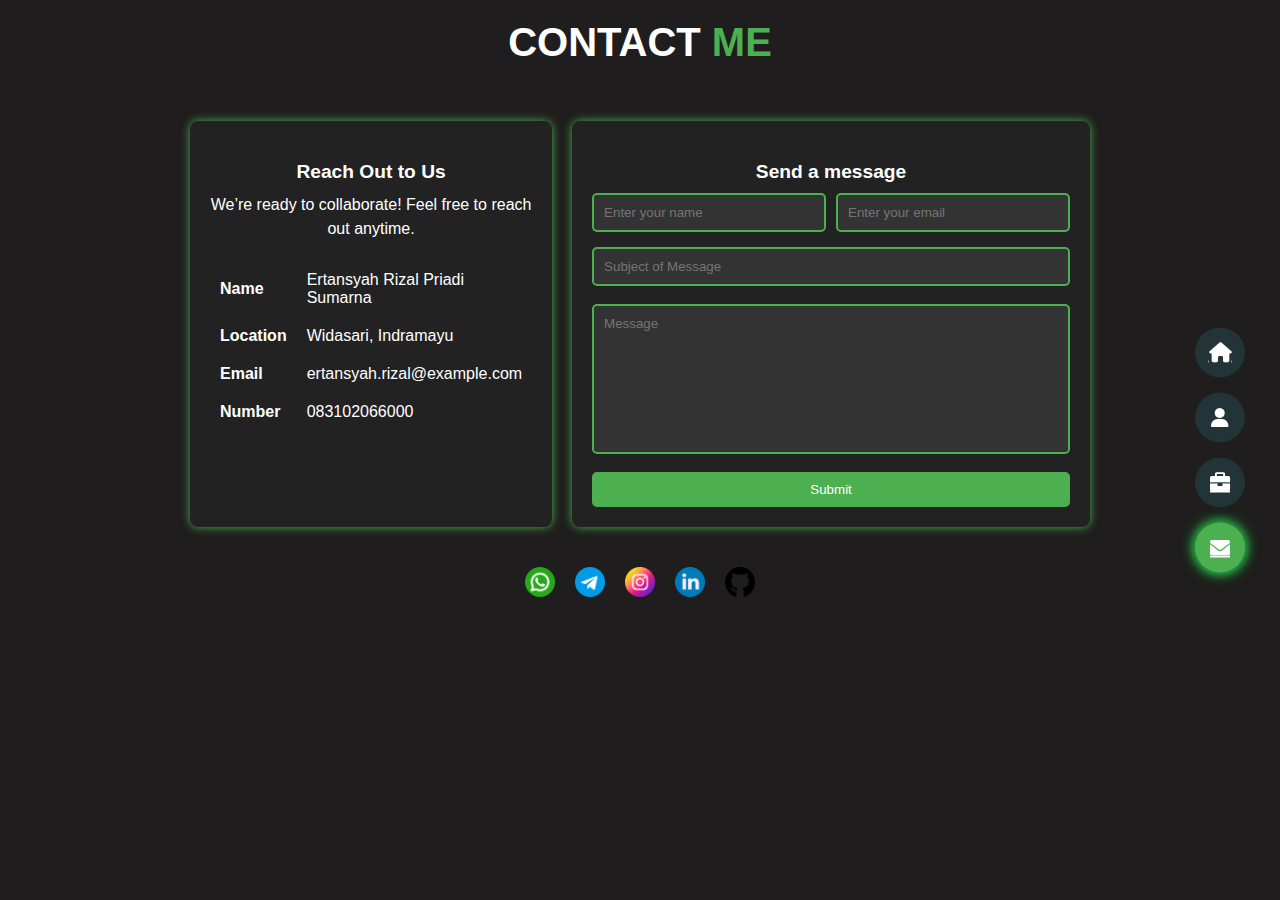
==== contact.html @ 08360b99 "Add files via upload" ====
<!DOCTYPE html>
<html lang="en">

<head>
    <meta charset="UTF-8">
    <meta name="viewport" content="width=device-width, initial-scale=1.0">
    <title>Contact Me</title>
    <!-- Link ke Font Awesome CDN -->
    <link rel="stylesheet" href="https://cdnjs.cloudflare.com/ajax/libs/font-awesome/6.0.0-beta3/css/all.min.css">
    <link rel="stylesheet" href="assets/styles/contact.css">
</head>

<body>

    <!-- Sidebar -->
    <div class="sidebar">
        <a href="index.html" class="icon" id="home-icon"><i class="fas fa-home"></i></a>
        <a href="about.html" class="icon" id="about-icon"><i class="fas fa-user"></i></a>
        <a href="portfolio.html" class="icon" id="portfolio-icon"><i class="fas fa-briefcase"></i></a>
        <a href="contact.html" class="icon" id="contact-icon"><i class="fas fa-envelope"></i></a>
    </div>
    <div class="container">
        <header>
            <h1>CONTACT <span class="highlight">ME</span></h1>
        </header>
        <br><br>
        <div class="content">
            <section class="contact-info">
                <div class="contact-text">
                    <h2>Reach Out to Us</h2>
                    <p>We’re ready to collaborate! Feel free to reach out anytime.</p>
                </div>

                <div class="info-table">
                    <div class="info-row">
                        <div class="info-cell icon"> <strong>Name</strong></div>
                        <div class="info-cell">Ertansyah Rizal Priadi Sumarna</div>
                    </div>
                    <div class="info-row">
                        <div class="info-cell icon"> <strong>Location</strong></div>
                        <div class="info-cell">Widasari, Indramayu</div>
                    </div>
                    <div class="info-row">
                        <div class="info-cell icon"> <strong>Email</strong></div>
                        <div class="info-cell">ertansyah.rizal@example.com</div>
                    </div>
                    <div class="info-row">
                        <div class="info-cell icon"><strong>Number</strong></div>
                        <div class="info-cell">083102066000</div>
                    </div>
                </div>

            </section>

            <section class="contact-form">
                <h2 class="contact-text">Send a message</h2>
                <form action="submit.php" method="POST">
                    <div class="form-row">
                        <input type="text" name="name" placeholder="Enter your name" required>
                        <input type="email" name="email" placeholder="Enter your email" required>
                    </div>
                    <input type="text" name="subject" placeholder="Subject of Message" required>
                    <br>
                    <textarea name="message" placeholder="Message" required></textarea>
                    <br>
                    <button type="submit">Submit</button>
                </form>
            </section>
        </div>


    </div>
    <footer class="social-icons">
        <a href="https://api.whatsapp.com/send/?phone=%2B62083102066000&text&type=phone_number&app_absent=0" target="_blank"><img src="assets/img/whatsapp-icon.png" alt="WhatsApp" ></a>
        <a href="https://t.me/Ertansyah_rizal?text=Halo%2C%20saya%20ingin%20menghubungi%20Anda.
        " target="_blank"><img src="assets/img/telegram-icon.png" alt="Telegram"></a>
        <a href="https://www.instagram.com/ertansyah_/profilecard/?igsh=MTRjcWI1c3gyanliaQ==" target="_blank"><img src="assets/img/instagram-icon.png" alt="Instagram"></a>
        <a href="https://www.linkedin.com/in/ertansyah-rizal-priadi-sumarna-3545a0251/" target="_blank"><img src="assets/img/linkedin-icon.png" alt="LinkedIn"></a>
        <a href="https://github.com/ertansyah" target="_blank"><img src="assets/img/github.png" alt="Github"></a>
    </footer>
    <br><br>
    <script src="assets/js/contact.js"></script>
</body>

</html>
---- assets/styles/contact.css ----
* {
    margin: 0;
    padding: 0;
    box-sizing: border-box;
    font-family: Arial, sans-serif;
}

body {
    background-color: #1f1d1d;
    color: #fff;
}

.container {
    display: flex;
    flex-direction: column;
    align-items: center;
    padding: 20px;
}

header {
    text-align: center;
    margin-bottom: 20px;
}

h1 {
    font-size: 2.5rem;
    font-weight: bold;
}

.highlight {
    color: #4CAF50;
}

.content {
    display: grid;
    grid-template-columns: 1fr 2fr;
    gap: 20px;
    width: 100%;
    max-width: 900px;
}

/* Contact Info */
.info-table {
    display: table;
    width: 100%;
    max-width: 500px;
    margin: 0 auto;
    border-collapse: collapse;
    border-radius: 8px;
    padding: 10px;
}

.info-row {
    display: table-row;
}

.info-cell {
    display: table-cell;
    padding: 10px;
    vertical-align: middle;
    color: #fff;
}

.info-cell:not(.icon) {
    text-align: left;
}

.contact-text {
    text-align: center;
    margin: 20px auto;
    max-width: 600px;
    color: #fff;
}

.contact-text h2 {
    font-weight: bold;
    font-size: 24px;
    margin-bottom: 10px;
}

.contact-text p {
    font-size: 16px;
    line-height: 1.5;
}

/* Form Styling */
.contact-info {
    background-color: #222;
    padding: 20px;
    border-radius: 8px;
    box-shadow: 0 0 10px #4CAF50;
}

.contact-info h2 {
    font-size: 1.2rem;
    color: #fff;
    margin-bottom: 10px;
}

.contact-info p {
    margin: 10px 0;
    font-size: 1rem;
}

.icon {
    margin-right: 5px;
    color: #ffffff;
}

.contact-form {
    background-color: #222;
    padding: 20px;
    border-radius: 8px;
    box-shadow: 0 0 10px #4CAF50;
}

.contact-form h2 {
    font-size: 1.2rem;
    color: #fff;
    margin-bottom: 10px;
}

.contact-form form {
    display: flex;
    flex-direction: column;
}

.form-row {
    display: flex;
    gap: 10px;
    margin-bottom: 15px;
}

.form-row input,
.contact-form input,
.contact-form textarea {
    width: 100%;
    background-color: #333;
    border: 2px solid #4CAF50;
    padding: 10px;
    border-radius: 5px;
    color: white;
}

.contact-form textarea {
    height: 150px;
    resize: none;
}

.contact-form button {
    background-color: #4CAF50;
    color: white;
    padding: 10px;
    border: none;
    border-radius: 5px;
    cursor: pointer;
    transition: background-color 0.3s;
}

.contact-form button:hover {
    background-color: #28a745;
}

/* Sidebar */
.sidebar {
    position: fixed;
    top: 50%;
    right: 20px;
    transform: translateY(-50%);
    display: flex;
    flex-direction: column;
    gap: 15px;
    background-color: transparent;
    padding: 10px;
}

.sidebar .icon {
    background-color: #223438;
    border-radius: 50%;
    width: 50px;
    height: 50px;
    display: flex;
    align-items: center;
    justify-content: center;
    cursor: pointer;
    color: white;
    font-size: 20px;
}

/* Sidebar active icon */
.sidebar .active {
    background-color: #4CAF50;
    box-shadow: 0 0 8px #28a745, 0 0 12px #28a745, 0 0 16px #28a745;
}
.social-icons {
    margin-top: 20px;
    display: flex; /* Menyusun ikon secara horizontal */
    justify-content: center; /* Mengatur ikon agar berada di tengah */
}

.social-icons a {
    margin: 0 10px; /* Jarak antar ikon secara horizontal */
    display: inline-block; /* Mengubah menjadi inline-block agar berada di satu baris */
}

.social-icons img {
    width: 30px;
    height: 30px;
}

/* Media Queries for Responsiveness */
@media (max-width: 768px) {
    .content {
        grid-template-columns: 1fr; /* Stack content vertically */
    }

    .sidebar {
        position: fixed;
        bottom: 50; /* Sidebar berada di bawah layar */
        left: 0;
        top: 95%;
        width: 100%;
        flex-direction: row;
        justify-content: center;
        border-radius: 8%;
        gap: 70px; /* Mengatur jarak antar ikon */
        background-color: #333; /* Background saat sidebar di bawah */
        padding: 10px 0;
    }

    .sidebar .icon {
        width: 40px;
        height: 40px;
        font-size: 18px;
    }

    .contact-form button {
        width: 100%;
    }

    .contact-info,
    .contact-form {
        padding: 15px;
    }
}

@media (max-width: 480px) {
    .container {
        padding: 10px;
    }

    header h1 {
        font-size: 1.8rem;
    }

    .content {
        gap: 15px;
    }

    .contact-text h2 {
        font-size: 20px;
    }

    .contact-form input,
    .contact-form textarea {
        padding: 8px;
    }

    .sidebar {
        position: fixed;
        bottom: 50; /* Sidebar berada di bawah layar */
        left: 0;
        top: 95%;
        width: 100%;
        flex-direction: row;
        justify-content: center;
        border-radius: 8%;
        gap: 60px; /* Mengatur jarak antar ikon */
        background-color: #333; /* Background saat sidebar di bawah */
        padding: 10px 0;
    }

    .sidebar .icon {
        width: 40px;
        height: 40px;
        font-size: 18px;
    }
}
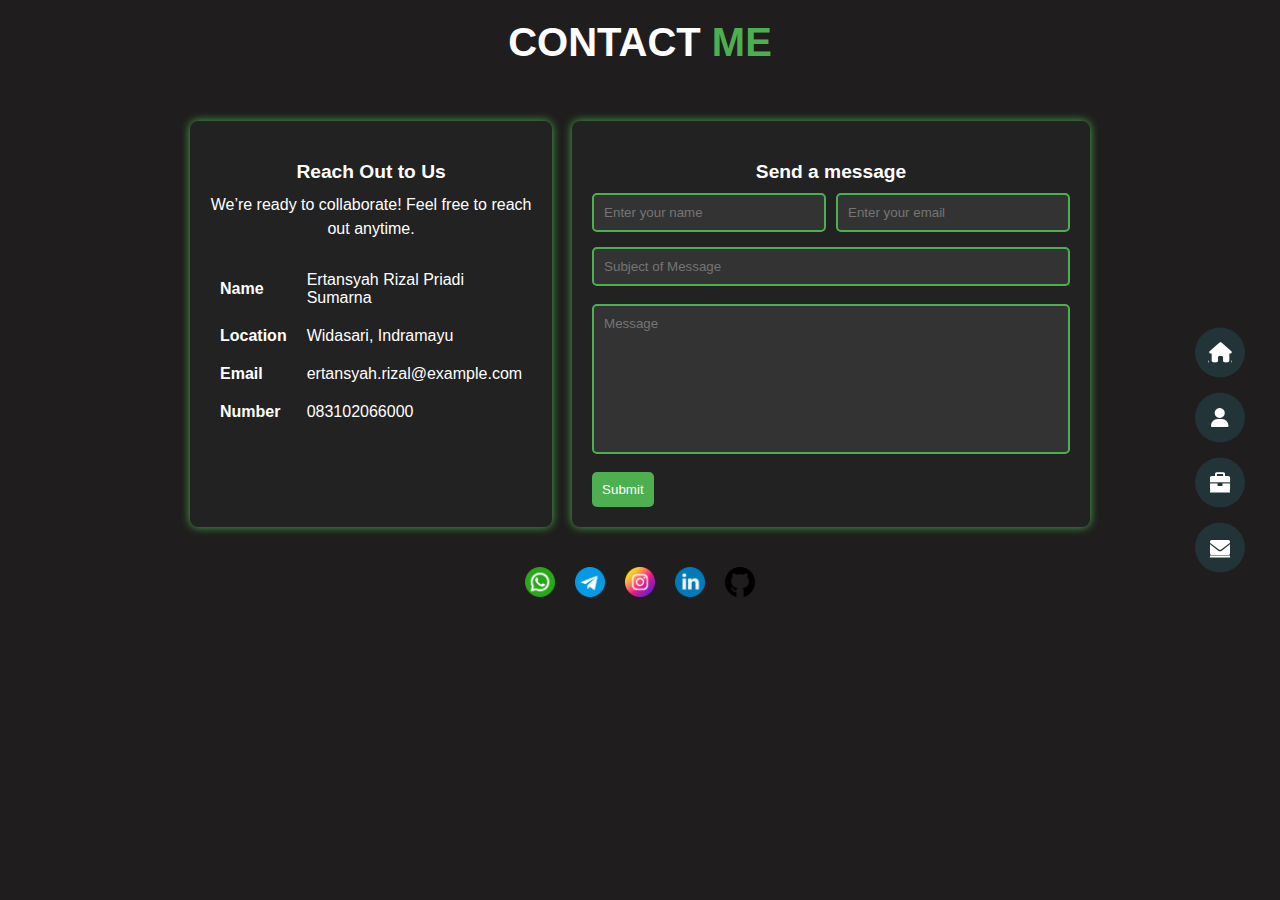
==== commit b6b65e2f: "Update contact.html" ====
--- a/contact.html
+++ b/contact.html
@@ -8,6 +8,7 @@
     <!-- Link ke Font Awesome CDN -->
     <link rel="stylesheet" href="https://cdnjs.cloudflare.com/ajax/libs/font-awesome/6.0.0-beta3/css/all.min.css">
     <link rel="stylesheet" href="assets/styles/contact.css">
+ 
 </head>
 
 <body>
@@ -19,6 +20,7 @@
         <a href="portfolio.html" class="icon" id="portfolio-icon"><i class="fas fa-briefcase"></i></a>
         <a href="contact.html" class="icon" id="contact-icon"><i class="fas fa-envelope"></i></a>
     </div>
+
     <div class="container">
         <header>
             <h1>CONTACT <span class="highlight">ME</span></h1>
@@ -49,12 +51,11 @@
                         <div class="info-cell">083102066000</div>
                     </div>
                 </div>
-
             </section>
 
             <section class="contact-form">
                 <h2 class="contact-text">Send a message</h2>
-                <form action="submit.php" method="POST">
+                <form id="contactForm" action="https://formspree.io/f/xyzywngn" method="POST" onsubmit="showLoading()">
                     <div class="form-row">
                         <input type="text" name="name" placeholder="Enter your name" required>
                         <input type="email" name="email" placeholder="Enter your email" required>
@@ -63,23 +64,26 @@
                     <br>
                     <textarea name="message" placeholder="Message" required></textarea>
                     <br>
-                    <button type="submit">Submit</button>
+                    <div class="submit-container">
+                        <button type="submit">Submit</button>
+                        <div id="loadingSpinner" class="spinner"></div>
+                    </div>
                 </form>
             </section>
         </div>
+    </div>
 
-
-    </div>
     <footer class="social-icons">
         <a href="https://api.whatsapp.com/send/?phone=%2B62083102066000&text&type=phone_number&app_absent=0" target="_blank"><img src="assets/img/whatsapp-icon.png" alt="WhatsApp" ></a>
-        <a href="https://t.me/Ertansyah_rizal?text=Halo%2C%20saya%20ingin%20menghubungi%20Anda.
-        " target="_blank"><img src="assets/img/telegram-icon.png" alt="Telegram"></a>
+        <a href="https://t.me/Ertansyah_rizal?text=Halo%2C%20saya%20ingin%20menghubungi%20Anda." target="_blank"><img src="assets/img/telegram-icon.png" alt="Telegram"></a>
         <a href="https://www.instagram.com/ertansyah_/profilecard/?igsh=MTRjcWI1c3gyanliaQ==" target="_blank"><img src="assets/img/instagram-icon.png" alt="Instagram"></a>
         <a href="https://www.linkedin.com/in/ertansyah-rizal-priadi-sumarna-3545a0251/" target="_blank"><img src="assets/img/linkedin-icon.png" alt="LinkedIn"></a>
         <a href="https://github.com/ertansyah" target="_blank"><img src="assets/img/github.png" alt="Github"></a>
     </footer>
+    
     <br><br>
     <script src="assets/js/contact.js"></script>
+
 </body>
 
 </html>
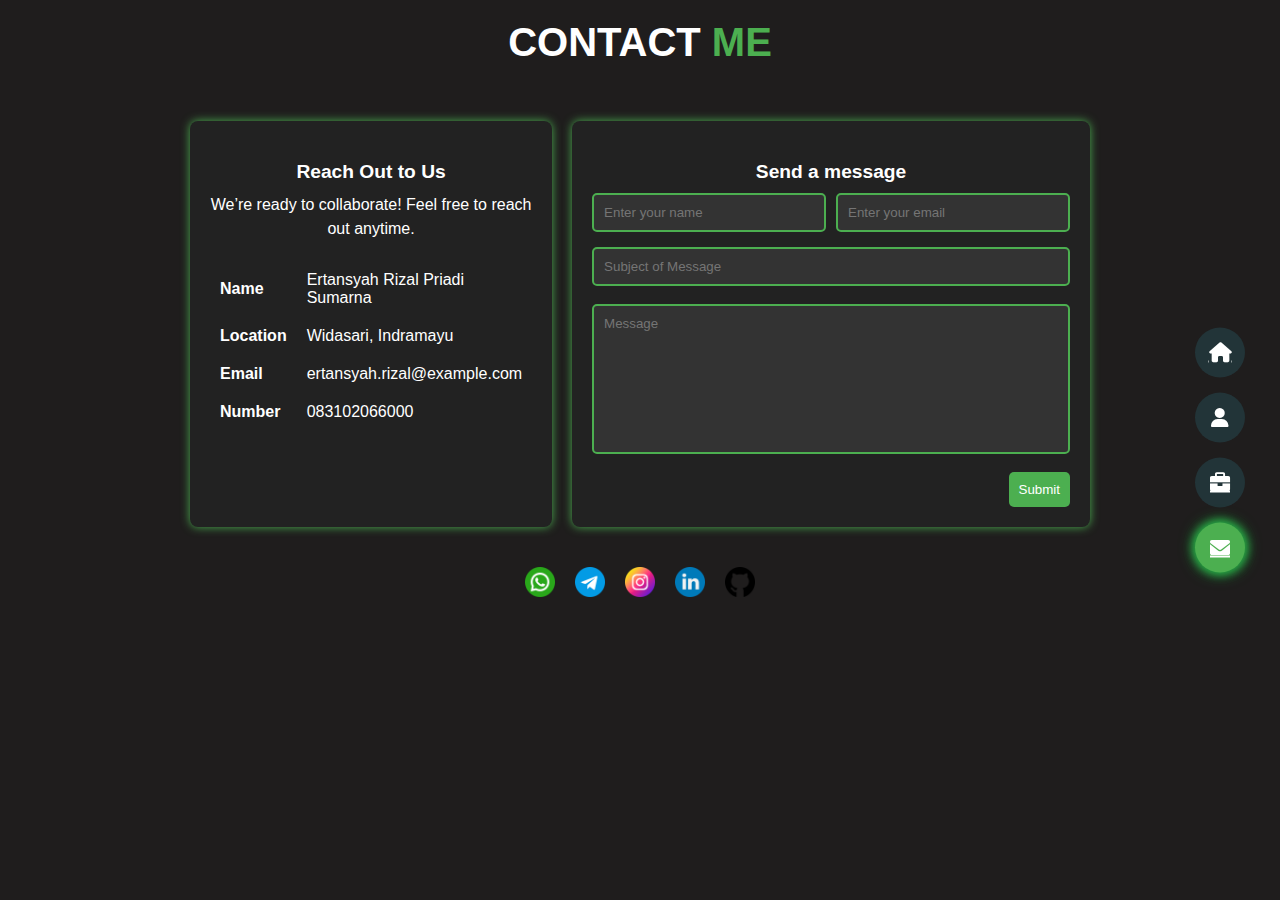
==== commit 14a5717b: "Update contact.html" ====
--- a/contact.html
+++ b/contact.html
@@ -81,9 +81,9 @@
         <a href="https://github.com/ertansyah" target="_blank"><img src="assets/img/github.png" alt="Github"></a>
     </footer>
     
-    <br><br>
     <script src="assets/js/contact.js"></script>
 
 </body>
 
 </html>
+
--- a/assets/styles/contact.css
+++ b/assets/styles/contact.css
@@ -207,7 +207,37 @@
     width: 30px;
     height: 30px;
 }
-
+/* Loading spinner style */
+.spinner {
+    display: none;
+    border: 4px solid #f3f3f3;
+    border-top: 4px solid #4CAF50;
+    border-radius: 50%;
+    width: 20px;
+    height: 20px;
+    animation: spin 1s linear infinite;
+    margin-left: 10px;
+}
+
+@keyframes spin {
+    0% { transform: rotate(0deg); }
+    100% { transform: rotate(360deg); }
+}
+
+/* Disable the form elements when submitting */
+.form-submitting input,
+.form-submitting button,
+.form-submitting textarea {
+    cursor: not-allowed;
+    opacity: 0.5;
+}
+
+/* Styling the Submit button */
+.submit-container {
+    display: flex;
+    justify-content: flex-end;
+    align-items: center;
+}
 /* Media Queries for Responsiveness */
 @media (max-width: 768px) {
     .content {
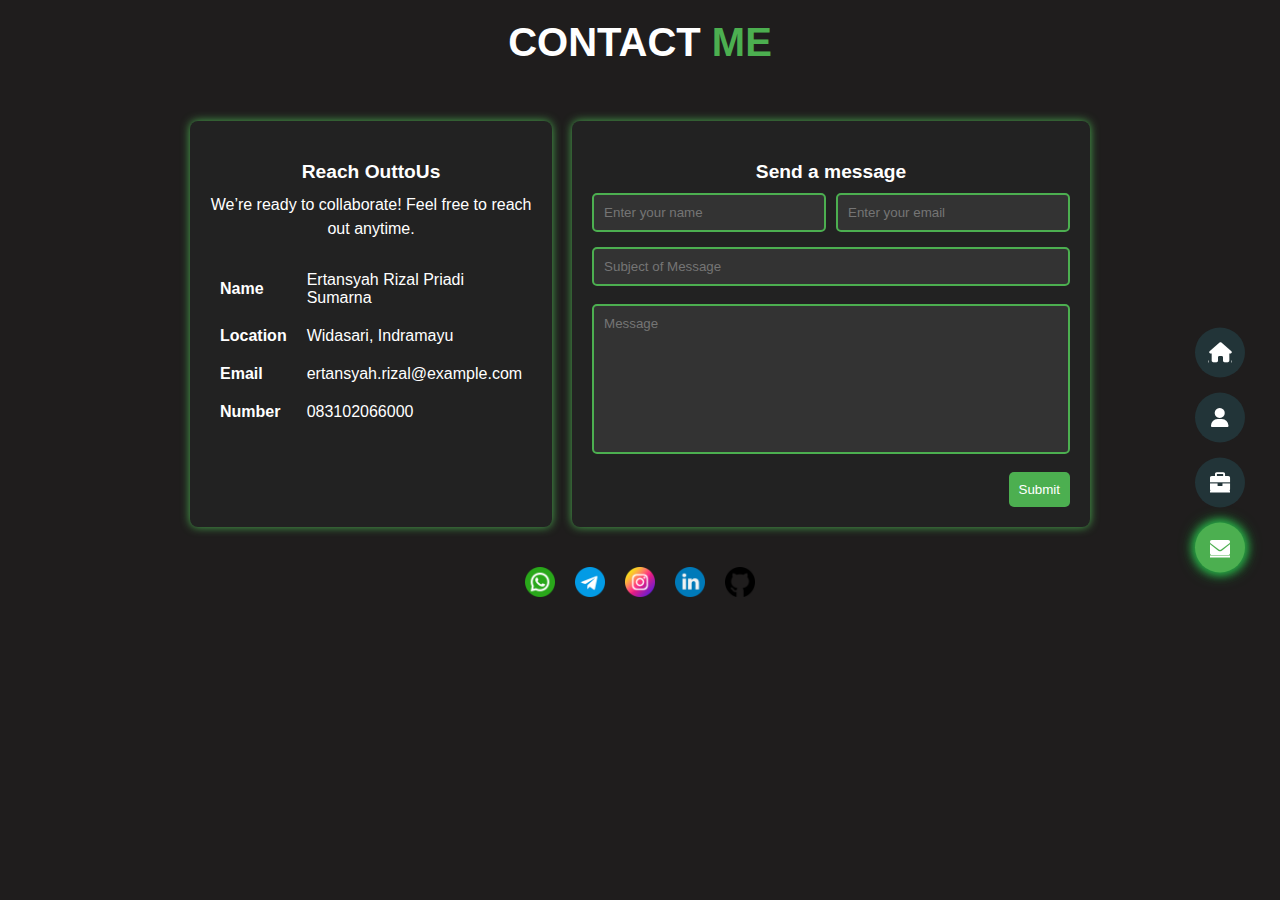
==== commit 6dd5f2af: "Update contact.html" ====
--- a/contact.html
+++ b/contact.html
@@ -29,7 +29,7 @@
         <div class="content">
             <section class="contact-info">
                 <div class="contact-text">
-                    <h2>Reach Out to Us</h2>
+                    <h2>Reach Out<span class="green-text">to</span>Us</h2>
                     <p>We’re ready to collaborate! Feel free to reach out anytime.</p>
                 </div>
 
@@ -80,7 +80,7 @@
         <a href="https://www.linkedin.com/in/ertansyah-rizal-priadi-sumarna-3545a0251/" target="_blank"><img src="assets/img/linkedin-icon.png" alt="LinkedIn"></a>
         <a href="https://github.com/ertansyah" target="_blank"><img src="assets/img/github.png" alt="Github"></a>
     </footer>
-    
+    <br><br><br><br><br>
     <script src="assets/js/contact.js"></script>
 
 </body>
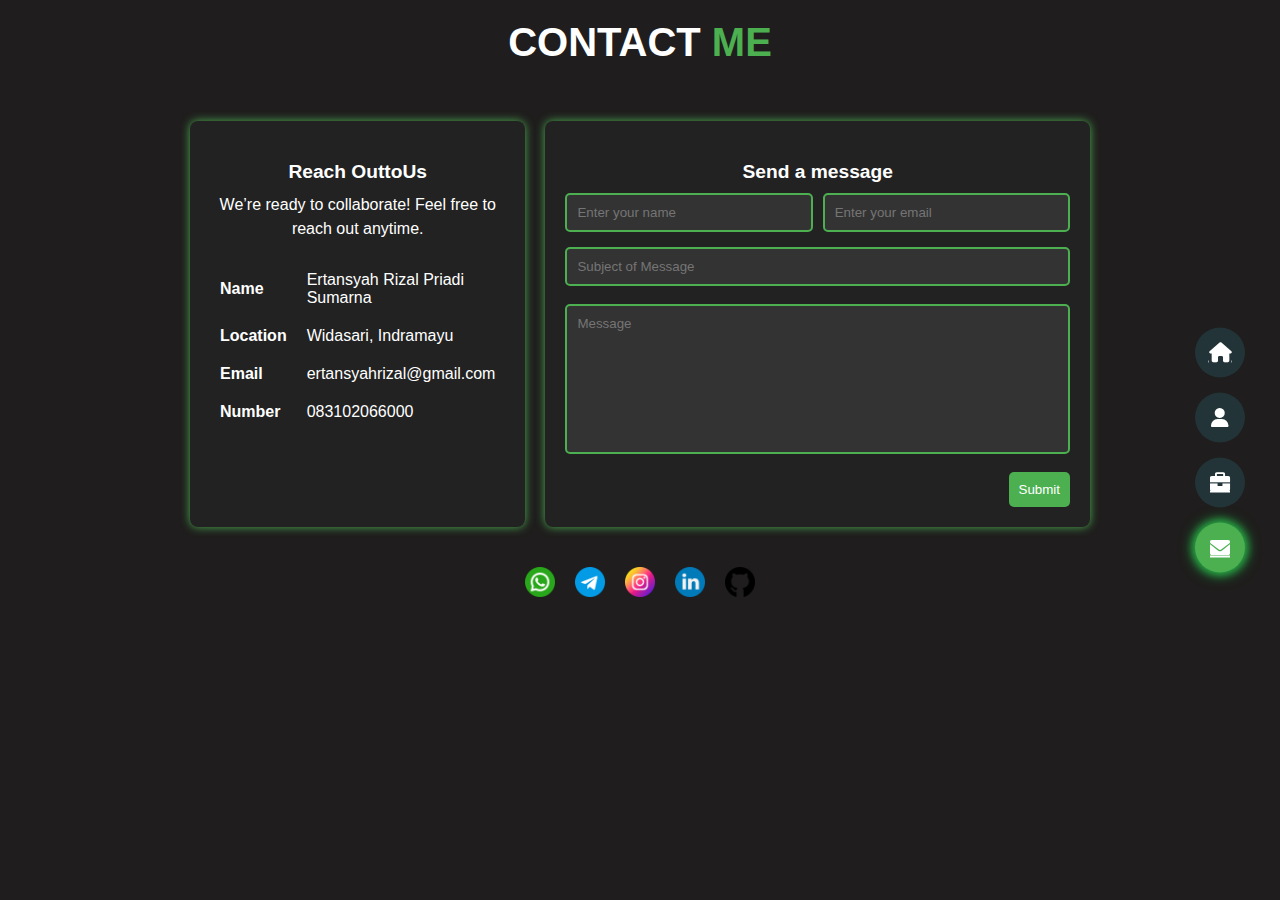
==== commit f34fbf3a: "Update contact.html" ====
--- a/contact.html
+++ b/contact.html
@@ -44,7 +44,7 @@
                     </div>
                     <div class="info-row">
                         <div class="info-cell icon"> <strong>Email</strong></div>
-                        <div class="info-cell">ertansyah.rizal@example.com</div>
+                        <div class="info-cell">ertansyahrizal@gmail.com</div>
                     </div>
                     <div class="info-row">
                         <div class="info-cell icon"><strong>Number</strong></div>
